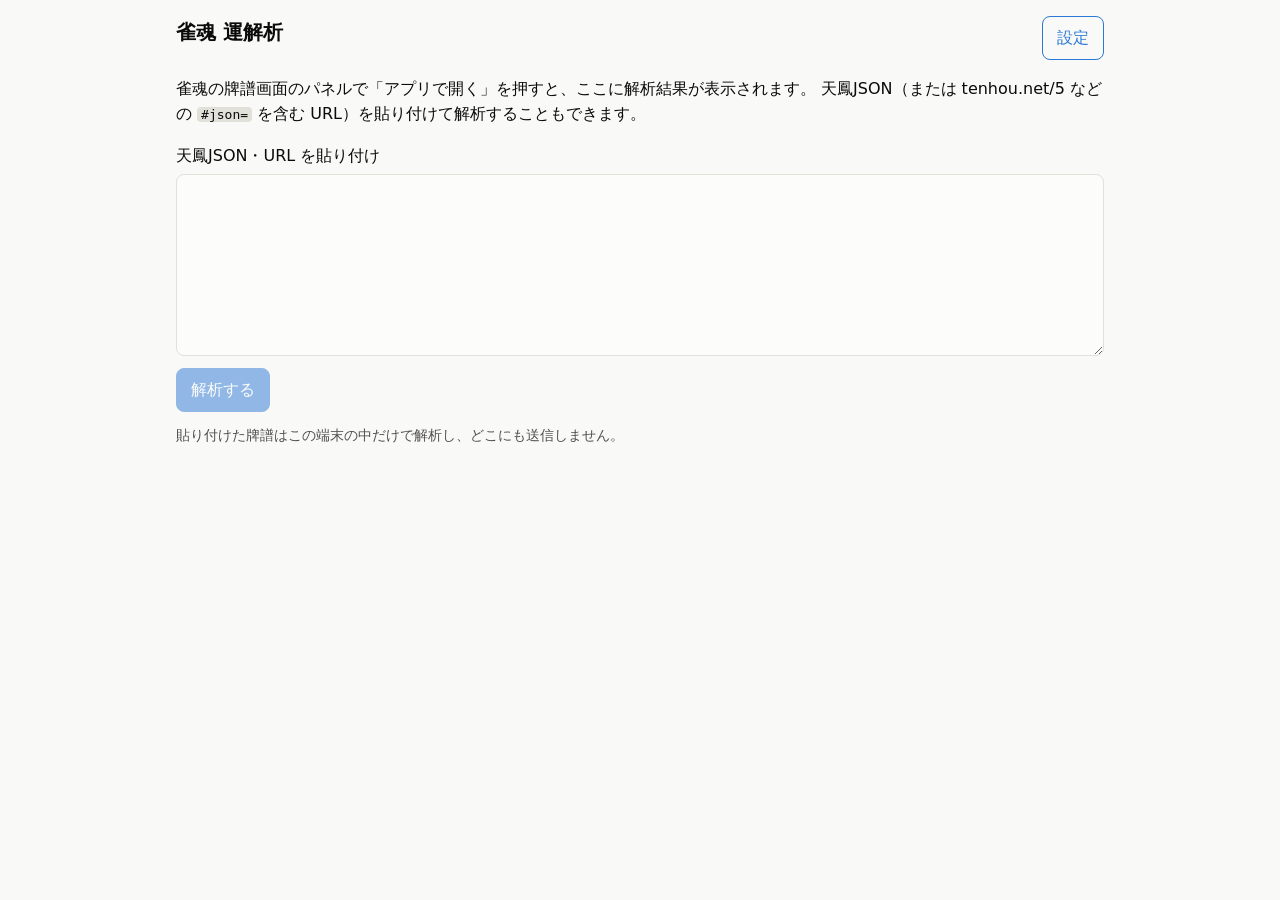
==== app/index.html @ 8ab46d26 "アプリとユーザースクリプトを更新（ビルド 2026.10.18.2338）" ====
<!doctype html>
<html lang="ja">
  <head>
    <meta http-equiv="Content-Security-Policy" content="default-src 'self'; script-src 'self'; style-src 'self' 'unsafe-inline'; img-src 'self' data:; connect-src 'self'; base-uri 'self'; form-action 'none'" />
    <meta charset="utf-8" />
    <meta name="viewport" content="width=device-width, initial-scale=1" />
    <title>雀魂 運解析</title>
    <meta name="description" content="雀魂の1対局について、配牌などの運の良し悪しを局ごとに可視化する" />
    <meta name="theme-color" content="#2a78d6" />
    <link rel="manifest" href="./manifest.webmanifest" />
    <link rel="icon" href="./icons/icon-192.png" type="image/png" />
    <link rel="apple-touch-icon" href="./icons/apple-touch-icon.png" />
    <meta name="apple-mobile-web-app-capable" content="yes" />
    <meta name="apple-mobile-web-app-title" content="運解析" />
    <script type="module" crossorigin src="./assets/index-BcBGeY6d.js"></script>
    <link rel="stylesheet" crossorigin href="./assets/index-BXjgzHgs.css">
  </head>
  <body>
    <div id="app"></div>
  </body>
</html>
---- app/assets/index-BXjgzHgs.css ----
:root{--page:#f9f9f7;--surface:#fcfcfb;--ink:#0b0b0b;--ink-2:#52514e;--muted:#898781;--line:#e1e0d9;--accent:#2a78d6;--accent-ink:#fff;--error:#b42318;--notice-bg:#fff7e0;color:var(--ink);background:var(--page);font-family:system-ui,-apple-system,Hiragino Sans,Yu Gothic UI,sans-serif}@media (prefers-color-scheme:dark){:root{--page:#0d0d0d;--surface:#1a1a19;--ink:#fff;--ink-2:#c3c2b7;--muted:#898781;--line:#2c2c2a;--accent:#3987e5;--accent-ink:#fff;--error:#f97066;--notice-bg:#2a2410}}*{box-sizing:border-box}body{background:var(--page);margin:0}.screen{max-width:960px;margin:0 auto;padding:16px;line-height:1.6}h1{margin:0;font-size:1.25rem}h2{margin:24px 0 8px;font-size:1.05rem}.muted{color:var(--ink-2)}.small{font-size:.85rem}.error{color:var(--error);font-weight:600}code{background:var(--line);border-radius:4px;padding:0 4px}button{font:inherit;border:1px solid var(--accent);background:var(--accent);color:var(--accent-ink);cursor:pointer;border-radius:8px;padding:8px 14px}button.secondary{color:var(--accent);background:0 0}button:disabled{opacity:.5;cursor:default}.game-head{flex-wrap:wrap;justify-content:space-between;align-items:flex-start;gap:12px;margin-bottom:12px;display:flex}.actions{gap:8px;display:flex}.players{flex-wrap:wrap;gap:6px 16px;margin:0 0 12px;padding:0;list-style:none;display:flex}.players li.self{font-weight:700}.num{font-variant-numeric:tabular-nums}.swatch{vertical-align:-1px;border-radius:3px;width:12px;height:12px;margin-right:6px;display:inline-block}.tabs{flex-wrap:wrap;gap:4px;margin:8px 0;display:flex}.tabs button{color:var(--ink-2);border-color:var(--line);background:0 0;padding:6px 10px}.tabs button[aria-selected=true]{background:var(--accent);color:var(--accent-ink);border-color:var(--accent)}.toggles{border:0;flex-wrap:wrap;gap:6px 16px;min-width:0;margin:8px 0;padding:0;display:flex}.toggles input[type=checkbox],.toggles input[type=radio]{width:auto;margin:0 6px 0 0}.toggles legend{color:var(--ink-2);margin-bottom:4px;padding:0;font-size:.85rem}.toggles label{cursor:pointer;align-items:center;gap:2px;min-height:32px;display:inline-flex}.chart-scroll{background:var(--surface);border:1px solid var(--line);border-radius:12px;overflow-x:auto}.chart-box{height:320px;padding:8px;position:relative}.table-scroll{overflow-x:auto}.kyoku-table{border-collapse:collapse;background:var(--surface);width:100%;min-width:560px}.kyoku-table th,.kyoku-table td{border-bottom:1px solid var(--line);text-align:left;vertical-align:top;padding:6px 8px}.kyoku-table thead th{color:var(--ink-2);white-space:nowrap;font-size:.85rem}.kyoku-table tbody th{white-space:nowrap;font-weight:600}.kyoku-table td small{color:var(--ink-2);font-size:.75rem;display:block}.kyoku-table td small.note{color:var(--error);font-weight:600}.kyoku-table td.dim{opacity:.45}.kyoku-table.wide{min-width:720px}.kyoku-table.wide td small{white-space:nowrap}.badge{border:1px solid var(--line);color:var(--ink-2);border-radius:4px;margin-left:6px;padding:0 4px;font-size:.7rem}.notice{background:var(--notice-bg);border-radius:12px;margin-top:16px;padding:4px 16px}.paste,.field{flex-direction:column;gap:6px;margin:12px 0;display:flex}textarea,input{font:inherit;border:1px solid var(--line);background:var(--surface);width:100%;color:var(--ink);border-radius:8px;padding:8px}textarea{font-family:ui-monospace,monospace;font-size:.8rem}footer{margin-top:24px}
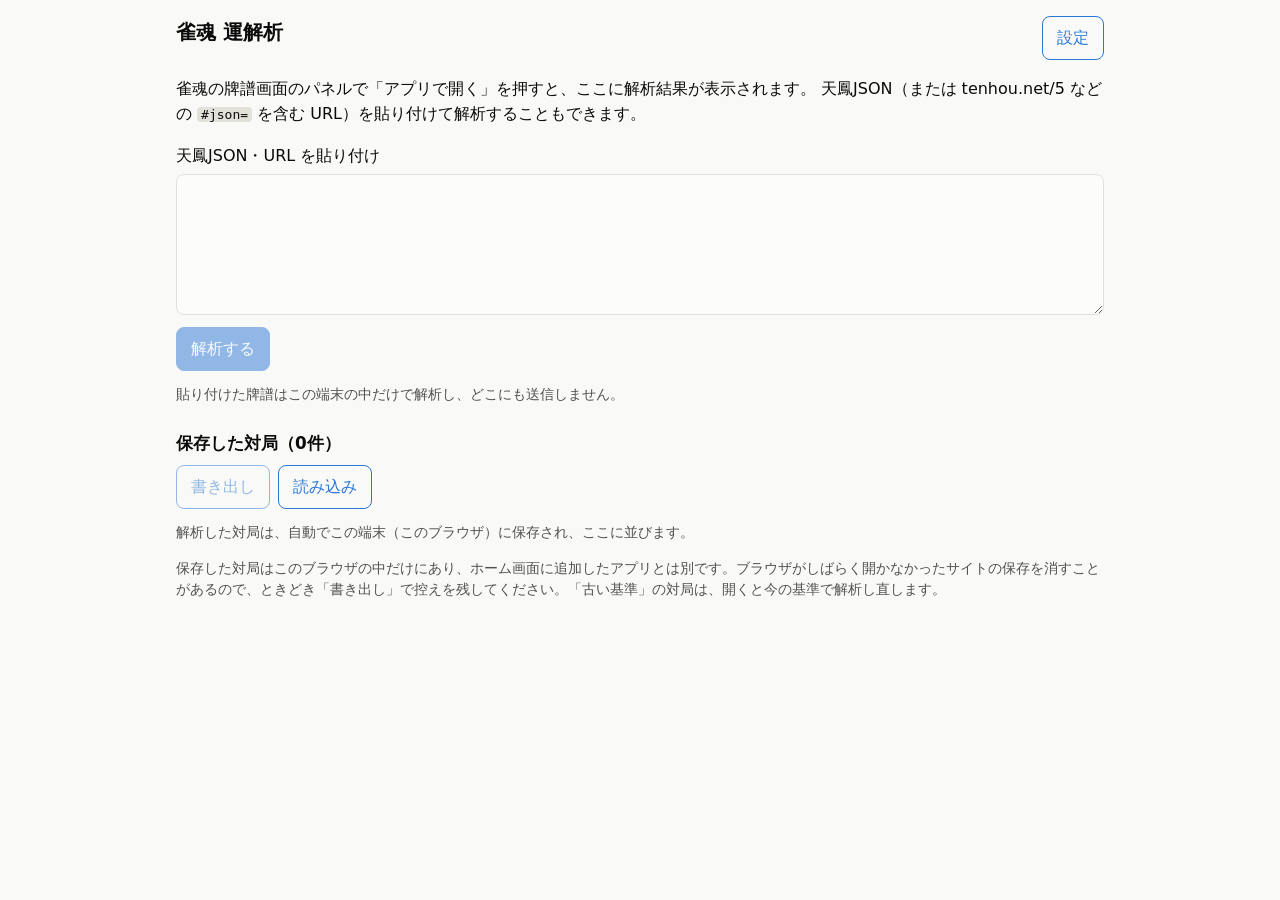
==== commit 816b239f: "アプリとユーザースクリプトを更新（ビルド 2026.10.23.0006）" ====
--- a/app/index.html
+++ b/app/index.html
@@ -12,8 +12,8 @@
     <link rel="apple-touch-icon" href="./icons/apple-touch-icon.png" />
     <meta name="apple-mobile-web-app-capable" content="yes" />
     <meta name="apple-mobile-web-app-title" content="運解析" />
-    <script type="module" crossorigin src="./assets/index-BcBGeY6d.js"></script>
-    <link rel="stylesheet" crossorigin href="./assets/index-BXjgzHgs.css">
+    <script type="module" crossorigin src="./assets/index-CKeYamh2.js"></script>
+    <link rel="stylesheet" crossorigin href="./assets/index-CBUKsc7T.css">
   </head>
   <body>
     <div id="app"></div>
--- a/app/assets/index-CBUKsc7T.css
+++ b/app/assets/index-CBUKsc7T.css
@@ -0,0 +1 @@
+:root{--page:#f9f9f7;--surface:#fcfcfb;--ink:#0b0b0b;--ink-2:#52514e;--muted:#898781;--line:#e1e0d9;--accent:#2a78d6;--accent-ink:#fff;--error:#b42318;--notice-bg:#fff7e0;color:var(--ink);background:var(--page);font-family:system-ui,-apple-system,Hiragino Sans,Yu Gothic UI,sans-serif}@media (prefers-color-scheme:dark){:root{--page:#0d0d0d;--surface:#1a1a19;--ink:#fff;--ink-2:#c3c2b7;--muted:#898781;--line:#2c2c2a;--accent:#3987e5;--accent-ink:#fff;--error:#f97066;--notice-bg:#2a2410}}*{box-sizing:border-box}body{background:var(--page);margin:0}.screen{max-width:960px;margin:0 auto;padding:16px;line-height:1.6}h1{margin:0;font-size:1.25rem}h2{margin:24px 0 8px;font-size:1.05rem}.muted{color:var(--ink-2)}.small{font-size:.85rem}.error{color:var(--error);font-weight:600}code{background:var(--line);border-radius:4px;padding:0 4px}button{font:inherit;border:1px solid var(--accent);background:var(--accent);color:var(--accent-ink);cursor:pointer;border-radius:8px;padding:8px 14px}button.secondary{color:var(--accent);background:0 0}button:disabled{opacity:.5;cursor:default}.game-head{flex-wrap:wrap;justify-content:space-between;align-items:flex-start;gap:12px;margin-bottom:12px;display:flex}.actions{gap:8px;display:flex}.players{flex-wrap:wrap;gap:6px 16px;margin:0 0 12px;padding:0;list-style:none;display:flex}.players li.self{font-weight:700}.num{font-variant-numeric:tabular-nums}.swatch{vertical-align:-1px;border-radius:3px;width:12px;height:12px;margin-right:6px;display:inline-block}.tabs{flex-wrap:wrap;gap:4px;margin:8px 0;display:flex}.tabs button{color:var(--ink-2);border-color:var(--line);background:0 0;padding:6px 10px}.tabs button[aria-selected=true]{background:var(--accent);color:var(--accent-ink);border-color:var(--accent)}.toggles{border:0;flex-wrap:wrap;gap:6px 16px;min-width:0;margin:8px 0;padding:0;display:flex}.toggles input[type=checkbox],.toggles input[type=radio]{width:auto;margin:0 6px 0 0}.toggles legend{color:var(--ink-2);margin-bottom:4px;padding:0;font-size:.85rem}.toggles label{cursor:pointer;align-items:center;gap:2px;min-height:32px;display:inline-flex}.chart-scroll{background:var(--surface);border:1px solid var(--line);border-radius:12px;overflow-x:auto}.chart-box{height:320px;padding:8px;position:relative}.table-scroll{overflow-x:auto}.kyoku-table{border-collapse:collapse;background:var(--surface);width:100%;min-width:560px}.kyoku-table th,.kyoku-table td{border-bottom:1px solid var(--line);text-align:left;vertical-align:top;padding:6px 8px}.kyoku-table thead th{color:var(--ink-2);white-space:nowrap;font-size:.85rem}.kyoku-table tbody th{white-space:nowrap;font-weight:600}.kyoku-table td small{color:var(--ink-2);font-size:.75rem;display:block}.kyoku-table td small.note{color:var(--error);font-weight:600}.kyoku-table td.dim{opacity:.45}.kyoku-table.wide{min-width:720px}.kyoku-table.wide td small{white-space:nowrap}.badge{border:1px solid var(--line);color:var(--ink-2);border-radius:4px;margin-left:6px;padding:0 4px;font-size:.7rem}.notice{background:var(--notice-bg);border-radius:12px;margin-top:16px;padding:4px 16px}.paste,.field{flex-direction:column;gap:6px;margin:12px 0;display:flex}textarea,input{font:inherit;border:1px solid var(--line);background:var(--surface);width:100%;color:var(--ink);border-radius:8px;padding:8px}textarea{font-family:ui-monospace,monospace;font-size:.8rem}footer{margin-top:24px}.summary-table{border-collapse:collapse;background:var(--surface);width:100%;margin-bottom:12px}.summary-table caption{text-align:left;padding:4px 0;font-weight:600}.summary-table th,.summary-table td{border-bottom:1px solid var(--line);text-align:right;vertical-align:top;white-space:nowrap;padding:4px 6px}@media (width<=600px){.summary-table th,.summary-table td{padding:4px 3px;font-size:.85rem}.turn-table th,.turn-table td{padding:6px 3px;font-size:.85rem}}.summary-table th[scope=row],.summary-table thead th:first-child{text-align:left}.summary-table thead th{color:var(--ink-2);font-size:.8rem;font-weight:400}.summary-table td small{color:var(--ink-2);font-size:.7rem;display:block}.summary-table tr.self th{font-weight:700}.records{flex-direction:column;gap:6px;margin:8px 0;padding:0;list-style:none;display:flex}.records li{align-items:stretch;gap:6px;display:flex}.record-open{text-align:left;background:var(--surface);min-width:0;color:var(--ink);border-color:var(--line);flex:1;grid-template-columns:auto 1fr;gap:0 10px;padding:6px 10px;display:grid}.record-open .record-date{font-variant-numeric:tabular-nums;color:var(--ink-2);font-size:.85rem}.record-open .record-title{text-overflow:ellipsis;white-space:nowrap;overflow:hidden}.record-open .record-self{white-space:normal;grid-column:1/-1;font-weight:600}.record-open .record-ver{color:var(--ink-2);grid-column:1/-1;font-size:.75rem}.record-open .record-ver.stale{color:var(--error)}.record-delete{padding:6px 10px}.saved-note{margin:0 0 8px}button.link{color:var(--accent);background:0 0;border:0;padding:0;font-weight:600;text-decoration:underline}.tiles{letter-spacing:.02em;word-break:keep-all;overflow-wrap:anywhere;font-size:1.05rem}.facts{margin:4px 0 8px;padding-left:1.2em}.facts li.note{color:var(--error);font-weight:600}.turn-table{min-width:0}.turn-table td,.turn-table th{white-space:nowrap}.turn-table td small{margin-left:4px;display:inline}.turn-table tr.danger td{background:var(--notice-bg)}
